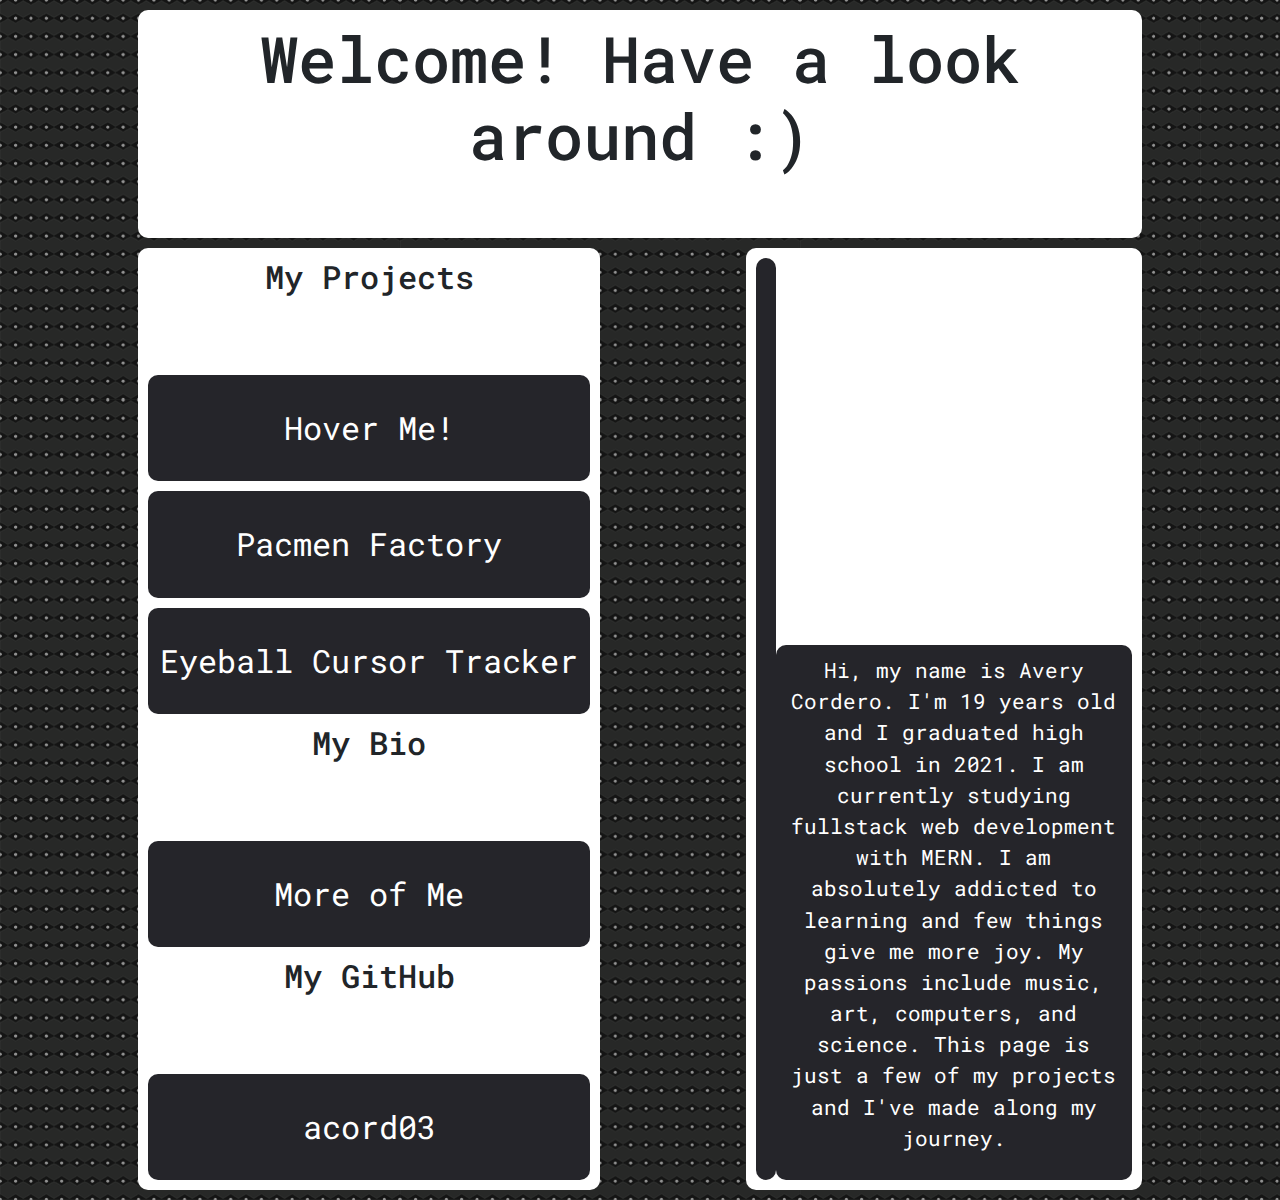
==== projects-page.html @ caacc488 "Add files via upload" ====
<html>
    <head>
        <title>Avery's Portfolio Website</title>
        
        <link rel="stylesheet" href="https://cdn.jsdelivr.net/npm/bootstrap@4.0.0/dist/css/bootstrap.min.css" integrity="sha384-Gn5384xqQ1aoWXA+058RXPxPg6fy4IWvTNh0E263XmFcJlSAwiGgFAW/dAiS6JXm" crossorigin="anonymous">
        <link rel="stylesheet" href="./styles.css">
    </head>

    <body>
        <div style="border-style:none;" class="main">

            <div class="s1" id="d1">
                <h1>Welcome! Have a look around :)</h1>

            </div>

            <div class="s2" id="d2">
                <div class="child-div">
                <iframe class="intro-video"  src="https://www.youtube.com/embed/sNC1e34ZvpU" frameborder="0"></iframe></div>
                <div class="child-div2">
                <p class="p1">Hi, my name is Avery Cordero. I'm 19 years old and I graduated high school in 2021. I am currently studying fullstack web development with MERN. I am absolutely addicted to learning and few things give me more joy. My passions include music, art, computers, and science. This page is just a few of my projects and I've made along my journey.</p></div>
            </div>
            
            <div class="s3v2">
                    <h2 style="grid-row:1/2;">My Projects</h2>
                    <button style="grid-row:2/3;" class="btn">Hover Me!</button>
                    <button style="grid-row:3/4;" class="btn" onclick="window.location.href='https://acord03.github.io/PacmenFactory/';">Pacmen Factory</button>
                    <button style="grid-row:4/5;" class="btn" onclick="window.location.href='https://acord03.github.io/eyes/';">Eyeball Cursor Tracker</button>
                    <h2 style="grid-row:5/6;">My Bio</h2>
                    <button style="grid-row:6/7;"class="btn">More of Me</button>
                    <h2 style="grid-row:7/8;">My GitHub</h2>
                    <button class="btn" onclick="window.location.href='https://github.com/acord03';">acord03</button>
            </div>
        </div>
        <script src="./portfolio.js"></script>
    </body>
</html>
---- styles.css ----
@import url('https://fonts.googleapis.com/css2?family=Roboto+Mono&display=swap');

div {
    border-radius: 10px;
    padding: 10px;
}
.main {
    margin: auto;
    width: 80%;
    height:1200px;
    grid-gap: 10px;
    display: grid;
    grid-template-columns: 1fr 1fr 1fr 1fr 1fr;
    grid-template-rows: 1fr 1fr 1fr 1fr 1fr;
}
.s1{
    grid-column:1/6;
    display: grid;
    grid-template-columns: 1fr;
    grid-template-rows: 1fr;
    background-color: white;
    text-align: center;
}
.s2{
    grid-column: 3/6;
    grid-row: 2/6;
    display: grid;
    background-color:white;
    grid-template-columns: 1fr 1fr 1fr;
    grid-template-rows: 1fr 1fr 1fr;
}
.s3{
    grid-column: 1/3;
    grid-row: 2/6;
    display: grid;
    grid-gap: 10px;
    grid-template-columns: 1fr;
    grid-template-rows: 1fr 1fr 1fr 1fr 1fr;
    background-color: white;
    text-align: center;
}
.s3v2 {
    grid-column: 1/2;
    grid-row: 2/6;
    display: grid;
    grid-gap: 10px;
    grid-template-columns: 1fr;
    grid-template-rows: 1fr 1fr 1fr 1fr 1fr 1fr 1fr 1fr;
    background-color: white;
    text-align: center;
}
body{
    background-image: url(./polka-dots.webp);
}
.intro-video {
    width: 100%;
    height: 100%;
}

.child-div {
    background-color: #25252A;
    grid-column: 1/4;
    grid-row: 1/6;
}
.child-div2 {
    background-color: #25252A;
    grid-row: 4/5;
    text-align: center;
    vertical-align: middle;
}
.child-div3 {
    text-align: left;
    grid-column: 1;
    grid-row: 5/6;
    background-color: #25252A;
}
.child-div4 {
    background-color: #25252A;
    grid-row: 1/4;
    text-align: center;
}

h1 {
    font-size: 4em;
    font-family: 'Roboto Mono', monospace;
}
.p1 {
    font-size: 1.3em;
    color: white;
    font-family: 'Roboto Mono', monospace;
}
.p2{
    padding: 0px;
    font-size: 2em;
    color: white;
    font-family: 'Roboto Mono', monospace;
}
.btn {
    font-family: 'Roboto Mono', monospace;
    background-color: #25252A;
    border-radius: 10px;
    transition: ease-out 0.3s;
    color: white;
    font-size: 2em;
    border-style: none;
}
.btn:hover {
    cursor: pointer;
    box-shadow: inset 10px 0 0 0 blue;
}
h2 {
    font-family: 'Roboto Mono', monospace;
}
.selfie {
    border-style: solid;
    border-color: white;
    border-radius: 10px;
    width: 45%;
    height: 80%;
}
.navbar { 
    background-color: transparent !important;
}
.mynav {
    background-color:#25252A;
}
.nav-link { 
    font-family: 'Roboto Mono', monospace !important;
    color: white !important;
}
.navbar-brand {
    font-family: 'Roboto Mono', monospace !important;
    color: white !important;
}
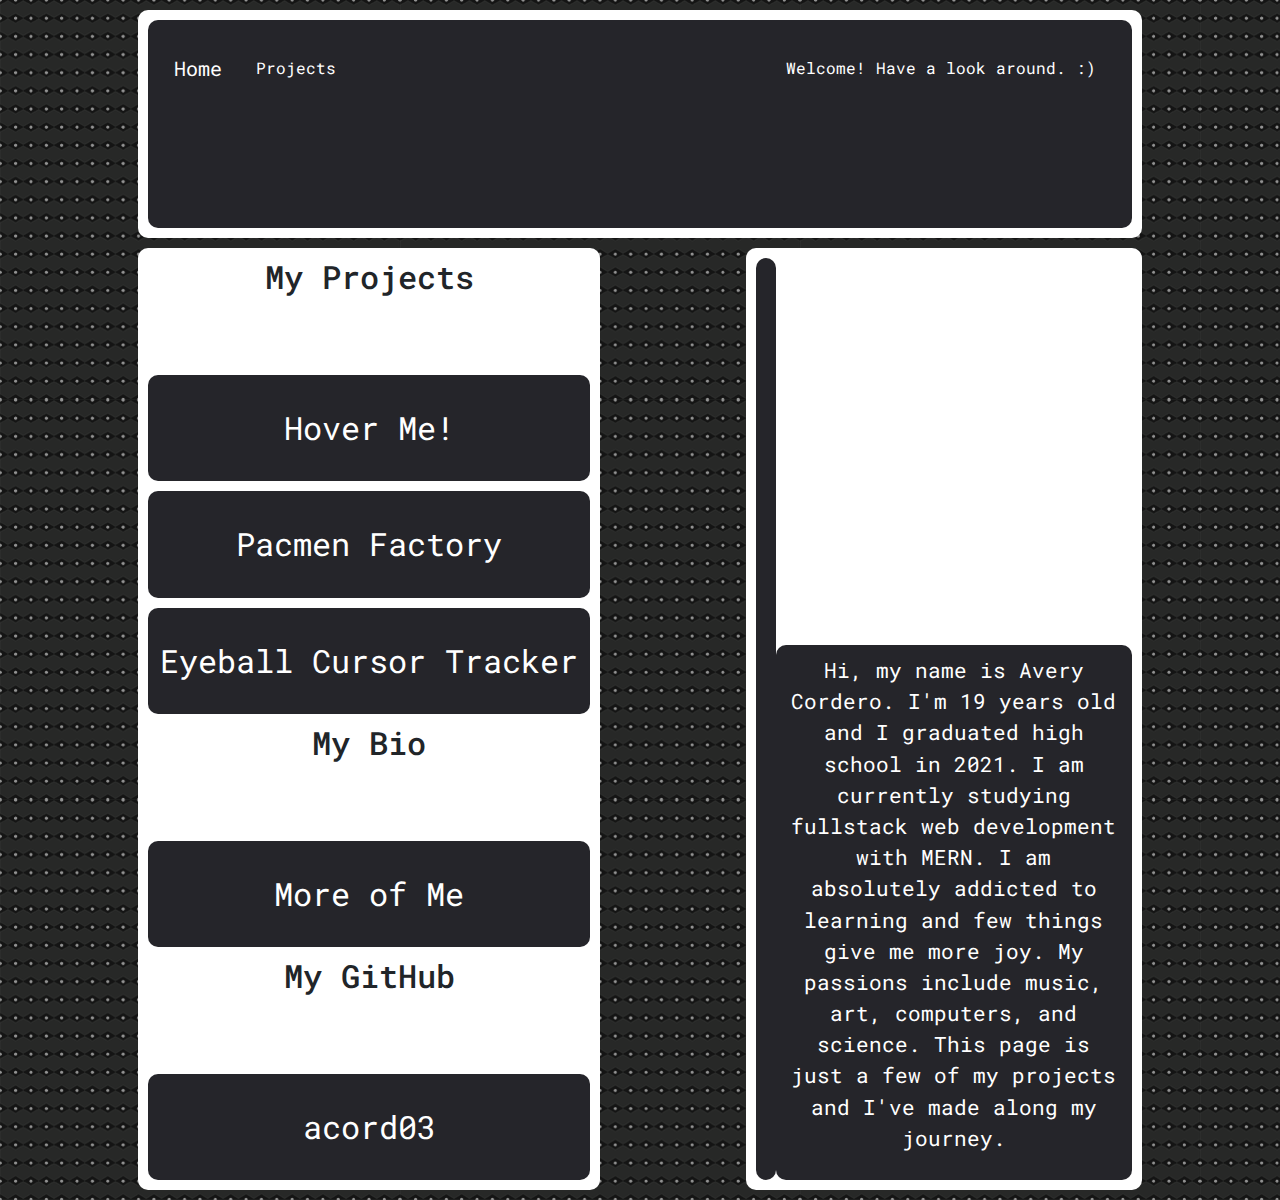
==== commit 5f8fcda4: "Added navbar to project page" ====
--- a/projects-page.html
+++ b/projects-page.html
@@ -10,8 +10,22 @@
         <div style="border-style:none;" class="main">
 
             <div class="s1" id="d1">
-                <h1>Welcome! Have a look around :)</h1>
-
+                <div class="mynav">
+                    <nav style="background-color: #25252A;" class="navbar navbar-expand-lg navbar-light bg-light">
+                        <a class="navbar-brand" href="./index.html">Home</a>
+                        <button class="navbar-toggler" type="button" data-toggle="collapse" data-target="#navbarText" aria-controls="navbarText" aria-expanded="false" aria-label="Toggle navigation">
+                        <span class="navbar-toggler-icon"></span>
+                        </button>
+                        <div class="collapse navbar-collapse" id="navbarText">
+                        <ul class="navbar-nav mr-auto">
+                            <li class="nav-item">
+                            <a class="nav-link" href="./projects-page.html">Projects<span class="sr-only">(current)</span></a>
+                            </li>
+                        </ul>
+                        <span class="navbar-text">Welcome! Have a look around. :)</span>
+                        </div>
+                    </nav>
+                </div>
             </div>
 
             <div class="s2" id="d2">
--- a/styles.css
+++ b/styles.css
@@ -131,4 +131,8 @@
 .navbar-brand {
     font-family: 'Roboto Mono', monospace !important;
     color: white !important;
+}
+.navbar-text {
+    color: white !important;
+    font-family: 'Roboto Mono', monospace !important;
 }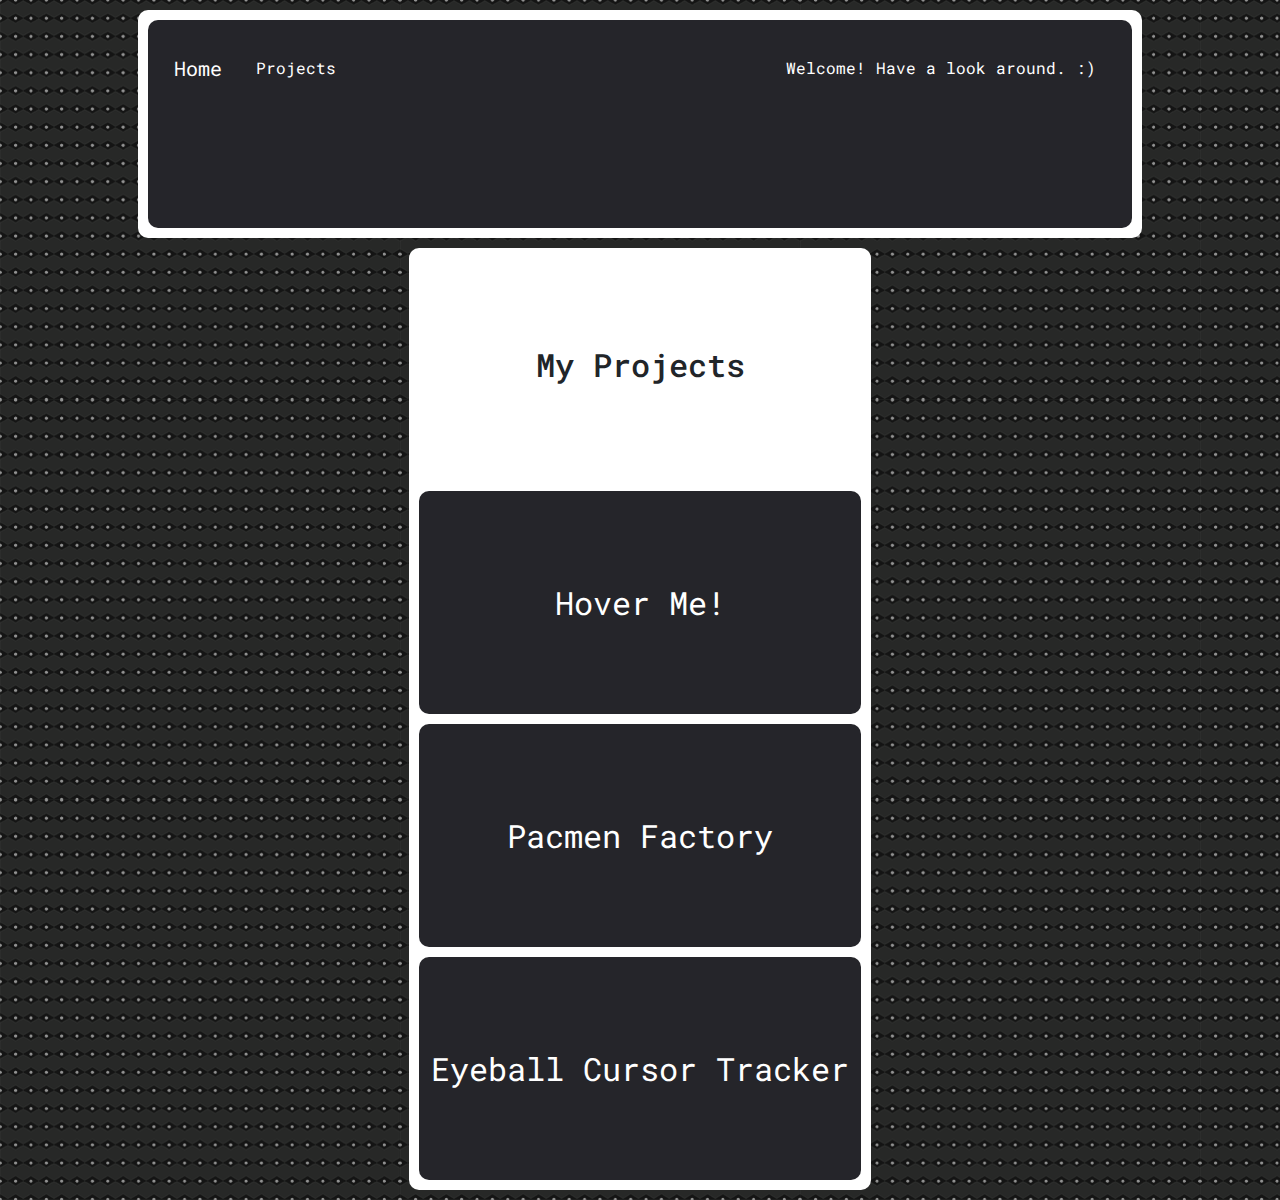
==== commit 912cfd65: "Cleaned up the useless clutter and centered the projects on the project page." ====
--- a/projects-page.html
+++ b/projects-page.html
@@ -27,23 +27,18 @@
                     </nav>
                 </div>
             </div>
-
-            <div class="s2" id="d2">
-                <div class="child-div">
-                <iframe class="intro-video"  src="https://www.youtube.com/embed/sNC1e34ZvpU" frameborder="0"></iframe></div>
-                <div class="child-div2">
-                <p class="p1">Hi, my name is Avery Cordero. I'm 19 years old and I graduated high school in 2021. I am currently studying fullstack web development with MERN. I am absolutely addicted to learning and few things give me more joy. My passions include music, art, computers, and science. This page is just a few of my projects and I've made along my journey.</p></div>
-            </div>
-            
+          
             <div class="s3v2">
-                    <h2 style="grid-row:1/2;">My Projects</h2>
+                    <div style="
+                    grid-row:1/2;   
+                    display: flex;
+                    justify-content: center;
+                    align-content: center;
+                    flex-direction: column;">
+                    <h2>My Projects</h2></div>
                     <button style="grid-row:2/3;" class="btn">Hover Me!</button>
                     <button style="grid-row:3/4;" class="btn" onclick="window.location.href='https://acord03.github.io/PacmenFactory/';">Pacmen Factory</button>
                     <button style="grid-row:4/5;" class="btn" onclick="window.location.href='https://acord03.github.io/eyes/';">Eyeball Cursor Tracker</button>
-                    <h2 style="grid-row:5/6;">My Bio</h2>
-                    <button style="grid-row:6/7;"class="btn">More of Me</button>
-                    <h2 style="grid-row:7/8;">My GitHub</h2>
-                    <button class="btn" onclick="window.location.href='https://github.com/acord03';">acord03</button>
             </div>
         </div>
         <script src="./portfolio.js"></script>
--- a/styles.css
+++ b/styles.css
@@ -40,12 +40,12 @@
     text-align: center;
 }
 .s3v2 {
-    grid-column: 1/2;
+    grid-column: 3/4;
     grid-row: 2/6;
     display: grid;
     grid-gap: 10px;
     grid-template-columns: 1fr;
-    grid-template-rows: 1fr 1fr 1fr 1fr 1fr 1fr 1fr 1fr;
+    grid-template-rows: 1fr 1fr 1fr 1fr;
     background-color: white;
     text-align: center;
 }
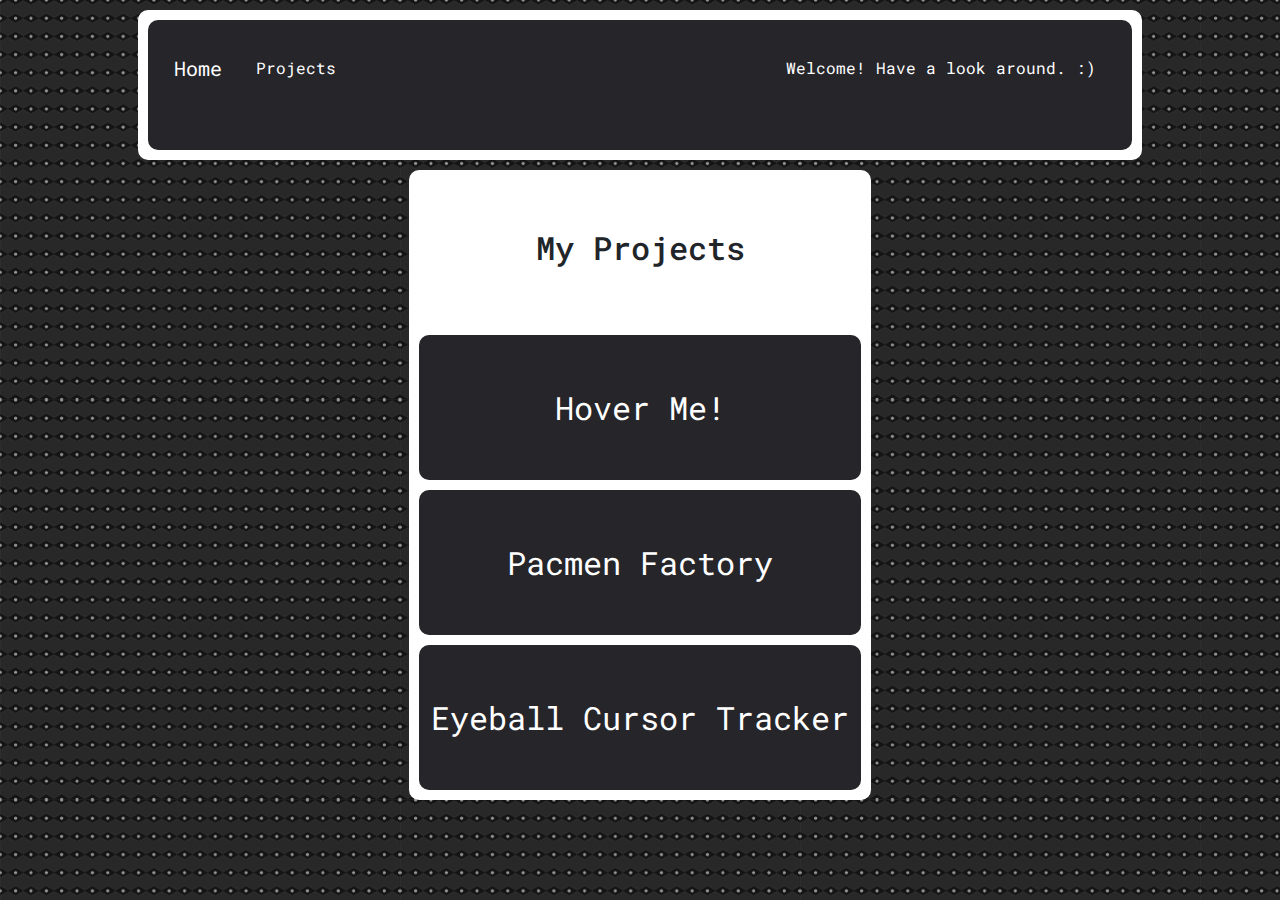
==== commit e7f2b071: "made various changes to the profile picture and modified the project page link to link to the reposi" ====
--- a/projects-page.html
+++ b/projects-page.html
@@ -29,16 +29,11 @@
             </div>
           
             <div class="s3v2">
-                    <div style="
-                    grid-row:1/2;   
-                    display: flex;
-                    justify-content: center;
-                    align-content: center;
-                    flex-direction: column;">
+                    <div class="project-head">
                     <h2>My Projects</h2></div>
                     <button style="grid-row:2/3;" class="btn">Hover Me!</button>
-                    <button style="grid-row:3/4;" class="btn" onclick="window.location.href='https://acord03.github.io/PacmenFactory/';">Pacmen Factory</button>
-                    <button style="grid-row:4/5;" class="btn" onclick="window.location.href='https://acord03.github.io/eyes/';">Eyeball Cursor Tracker</button>
+                    <button style="grid-row:3/4;" class="btn" onclick="window.location.href='https://github.com/acord03/PacmenFactory';">Pacmen Factory</button>
+                    <button style="grid-row:4/5;" class="btn" onclick="window.location.href='https://github.com/acord03/eyes';">Eyeball Cursor Tracker</button>
             </div>
         </div>
         <script src="./portfolio.js"></script>
--- a/styles.css
+++ b/styles.css
@@ -7,7 +7,7 @@
 .main {
     margin: auto;
     width: 80%;
-    height:1200px;
+    height: 90%;
     grid-gap: 10px;
     display: grid;
     grid-template-columns: 1fr 1fr 1fr 1fr 1fr;
@@ -115,8 +115,9 @@
     border-style: solid;
     border-color: white;
     border-radius: 10px;
-    width: 45%;
-    height: 80%;
+    width: 200px;
+    height: 200px;
+    padding: 5px;
 }
 .navbar { 
     background-color: transparent !important;
@@ -135,4 +136,32 @@
 .navbar-text {
     color: white !important;
     font-family: 'Roboto Mono', monospace !important;
+}
+.project-head {
+    grid-row:1/2;   
+    display: flex;
+    justify-content: center;
+    align-content: center;
+    flex-direction: column;
+    transition: ease-in 0.3s;
+}
+.project-head:hover {
+    box-shadow: inset 10px 0 0 0 #25252A;
+}
+.links{
+    margin: auto;
+    width: 80%;
+    height: 10%;
+    display: grid;
+    grid-template-columns: 1fr 1fr 1fr 1fr;
+    grid-template-rows: 1fr;
+    border-style: none;
+}
+.link {
+    height: 100px;
+    width: 100px;
+    border-radius: 10px;
+}
+.links-child {
+    text-align: center;
 }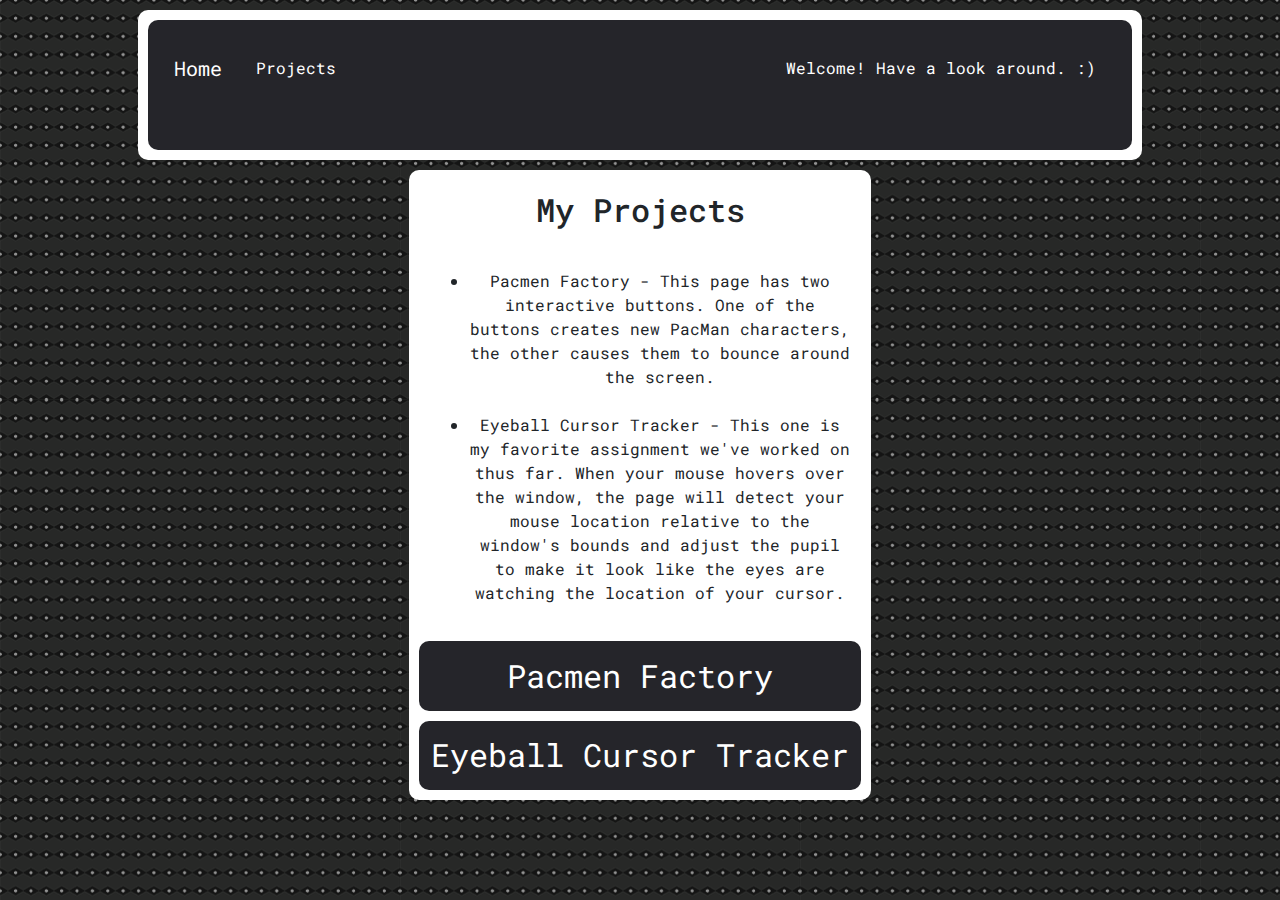
==== commit 132ce33c: "added description for projects" ====
--- a/projects-page.html
+++ b/projects-page.html
@@ -31,7 +31,13 @@
             <div class="s3v2">
                     <div class="project-head">
                     <h2>My Projects</h2></div>
-                    <button style="grid-row:2/3;" class="btn">Hover Me!</button>
+                    <div style="grid-row: 2/3;" class="project-head">
+                        <ul>
+                            <li>Pacmen Factory - This page has two interactive buttons. One of the buttons creates new PacMan characters, the other causes them to bounce around the screen.</li>
+                            <br>
+                            <li>Eyeball Cursor Tracker - This one is my favorite assignment we've worked on thus far. When your mouse hovers over the window, the page will detect your mouse location relative to the window's bounds and adjust the pupil to make it look like the eyes are watching the location of your cursor.</li>
+                        </ul>
+                    </div>
                     <button style="grid-row:3/4;" class="btn" onclick="window.location.href='https://github.com/acord03/PacmenFactory';">Pacmen Factory</button>
                     <button style="grid-row:4/5;" class="btn" onclick="window.location.href='https://github.com/acord03/eyes';">Eyeball Cursor Tracker</button>
             </div>
--- a/styles.css
+++ b/styles.css
@@ -164,4 +164,7 @@
 }
 .links-child {
     text-align: center;
+}
+li {
+    font-family:'Roboto Mono', monospace;
 }